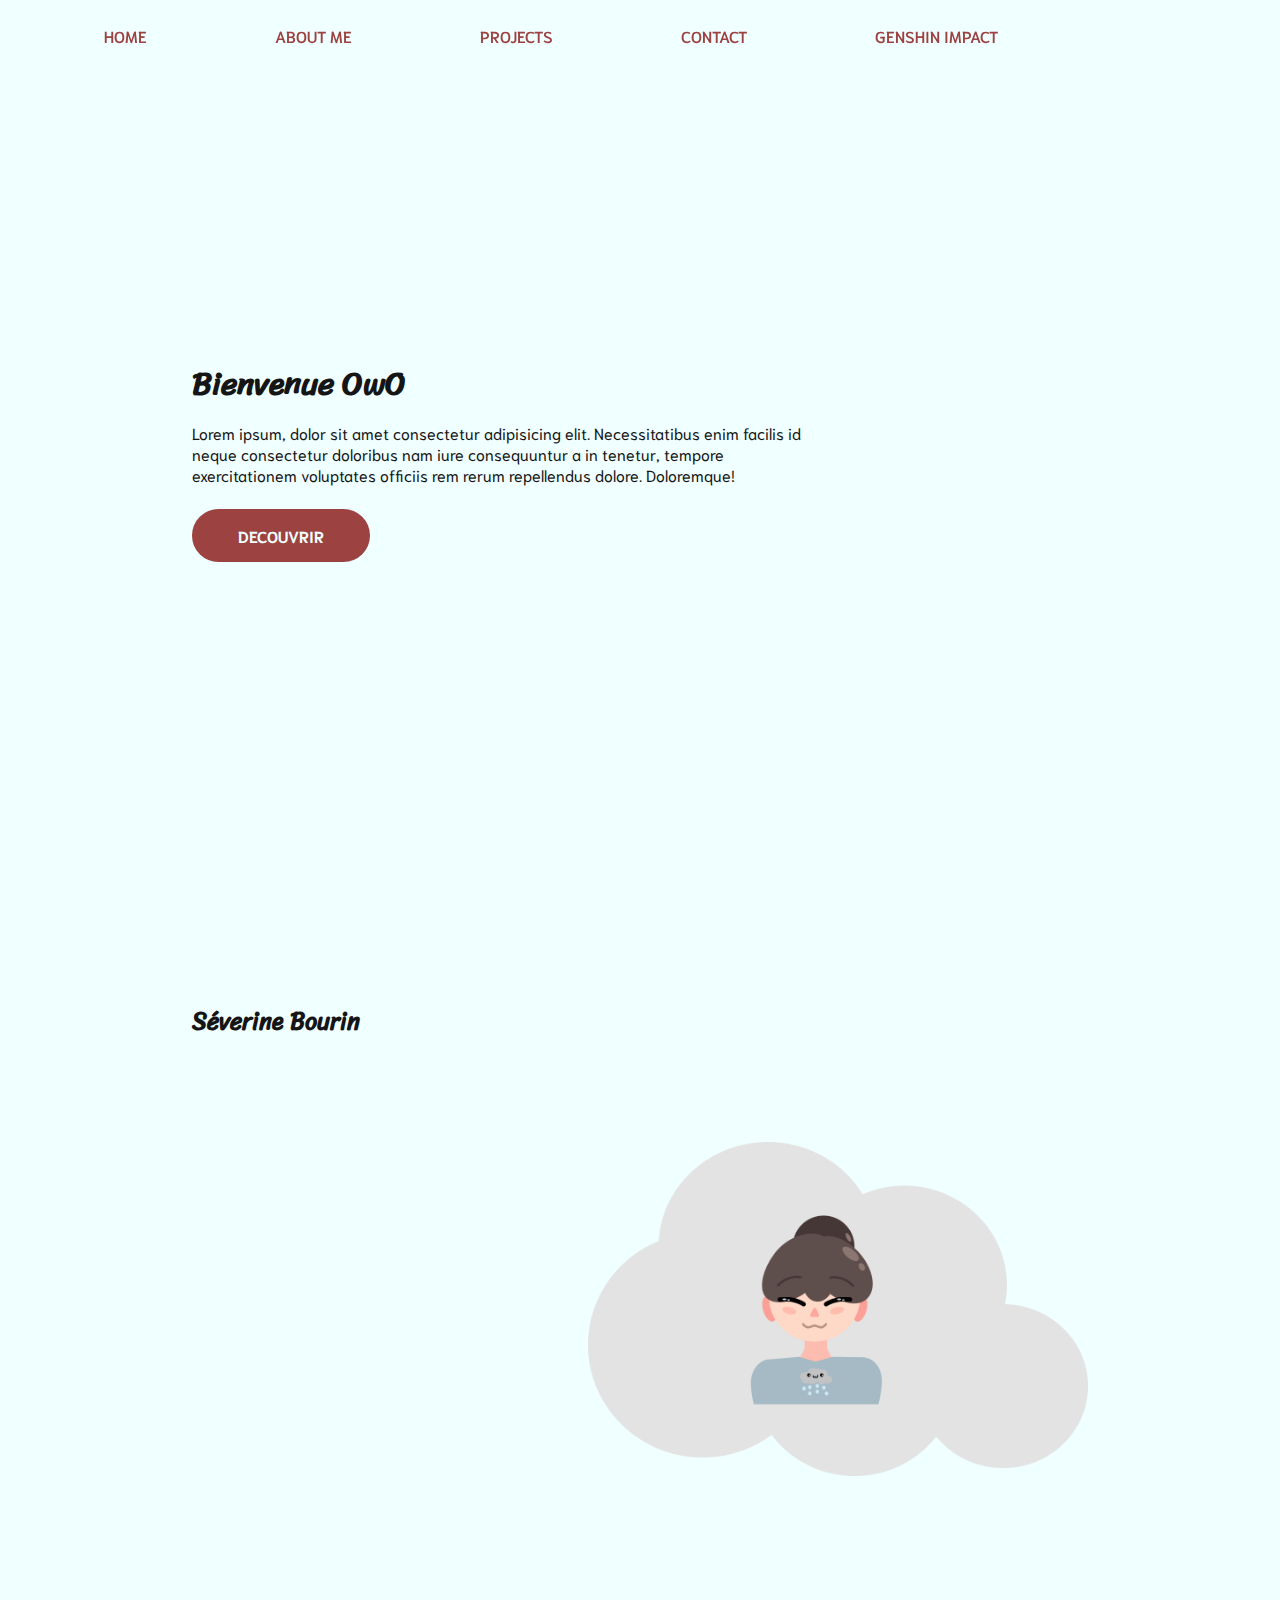
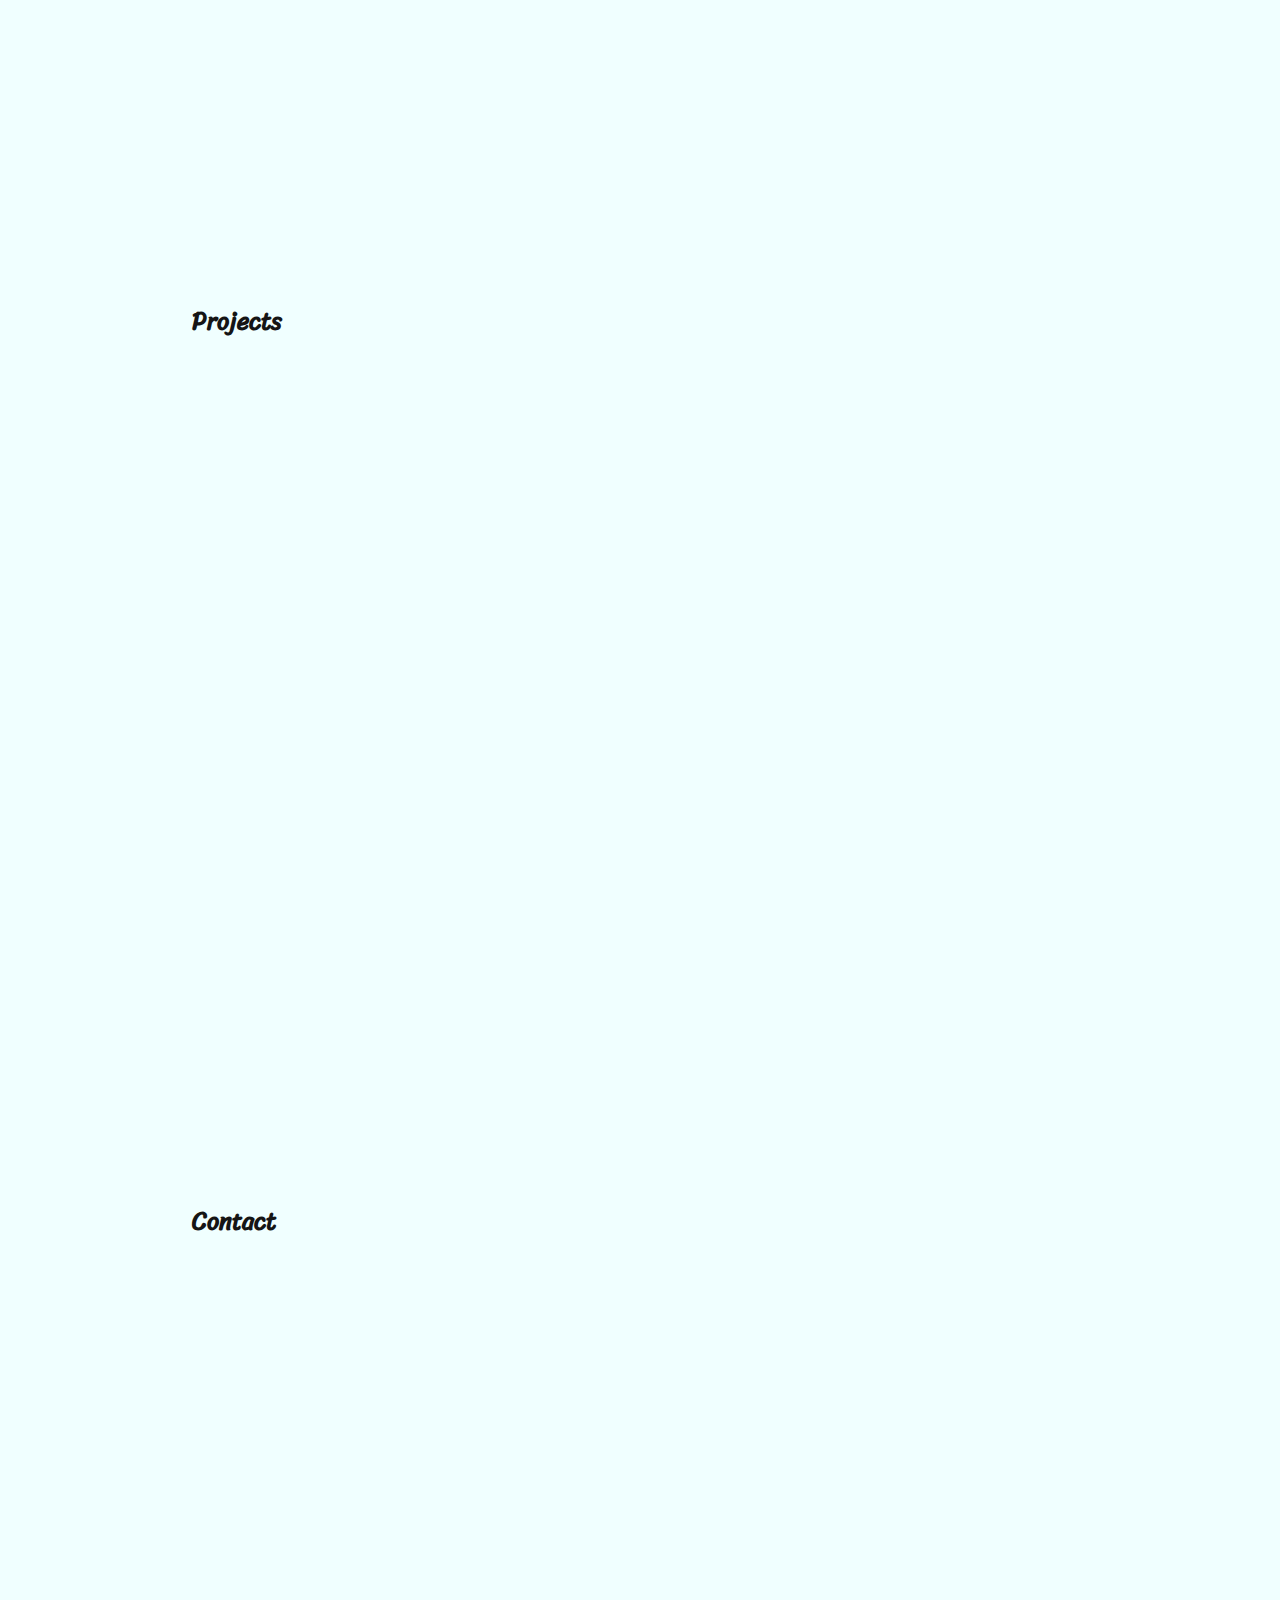
==== index.html @ 0b5fcd1a "feur" ====
<html lang="fr">
<head>
    <meta charset="UTF-8">
    <meta http-equiv="X-UA-Compatible" content="IE=edge">
    <meta name="viewport" content="width=device-width, initial-scale=1.0">
    <link rel="stylesheet" href="Style/main.css">
    <script src="https://code.jquery.com/jquery-3.5.0.min.js"></script>
    <link rel="preconnect" href="https://fonts.googleapis.com">
    <link rel="preconnect" href="https://fonts.gstatic.com" crossorigin>
    <link href="https://fonts.googleapis.com/css2?family=Niramit:ital,wght@0,200;0,300;0,400;0,500;0,600;0,700;1,200;1,300;1,400;1,500;1,600;1,700&family=Sriracha&display=swap" rel="stylesheet">
    <title>UwU</title>
</head>
<body>
    <header>
        <div class="navigation">
            <ul class="menu">
                <li><a href="#Home" class="scrollLink">Home</a></li>
                <li><a href="#AboutMe" class="scrollLink">About me</a></li>
                <li><a href="#Projects" class="scrollLink">Projects</a></li>
                <li><a href="#Contact" class="scrollLink">Contact</a></li>
                <li><a href="#Genshin" class="scrollLink">Genshin Impact</a></li>
            </ul>
        </div>
        <section id="Home" class="rain">
            <div class="textZone">
                <h1>Bienvenue OwO</h1>
                <p>Lorem ipsum, dolor sit amet consectetur adipisicing elit. Necessitatibus enim facilis id neque consectetur doloribus nam iure consequuntur a in tenetur, tempore exercitationem voluptates officiis rem rerum repellendus dolore. Doloremque!
                </p>
                <div class="ctaButton"><a href="#AboutMe" class="cta scrollLink">DECOUVRIR</a></div>
            </div>
        </section>
    </header>
    <div class="container">
        <section id="AboutMe">
            <article>
                <div class="textZone">
                    <h2>Séverine Bourin</h2>
                </div>
                <a href="#Projects" class="scrollLink"><img src="Assets/SevPluie.png" alt="MeDrawing" class="sevPluieImg"></a>
            </article>
        </section>
        <section id="Projects">
            <div class="textZone">
                <h2>Projects</h2>
                <article>
                
                </article>
                <article>
    
                </article>
            </div>
        </section>
        <section id="Contact">
            <div class="textZone">
                <h2>Contact</h2>
            </div>
        </section>
        <section id="Genshin">
            <div class="textZone">
                <h2>Games</h2>
            </div>
        </section>
    </div>
    <footer>

    </footer>
    <script>
        $(document).ready(function() {
            $("a.scrollLink").click(function(event) {
                event.preventDefault();
                $("html, body").animate({
                    scrollTop: $($(this).attr("href")).offset().top
                  }, 500);
              });
          });
      </script>
</body>
</html>
---- Style/main.css ----
* {
    margin: 0;
    font-family: 'Sriracha', cursive;
}

p {
    font-family: 'Niramit', sans-serif;
    margin: 10px 0;
}

a {
    font-family: 'Niramit', sans-serif;
    margin: 20px 0;
}

body {
    background-color: #f0ffff;
    color: #151515;
}

header {
    height: 100%;
}

.menu {
    display: flex;
    list-style: none;
    flex-direction: row;
}

.menu > li > a {
    padding: .5em 2em;
    margin: 2em;
    display: block;
    text-align:center;
    text-decoration: none;
    align-items: center;
    color: #9c4240;
    font-weight: 600;
    text-transform: uppercase;
}

.menu > li > a:hover {
    color: #D67570;
}

.navigation {
    display: flex;
    width: 100%;
    position: fixed;
    top: 0;
    height: 70px;
    align-items: center;
}

.rain {
    /* background-image: url(../Assets/RedUmbrella.png);
    background-size: cover; */
    height: 100%;
    display: flex;
    flex-direction: column;
    justify-content: center;
    row-gap: 30px;
    color: #151515;
}  

.container > section {
    height: 100%;
}

.textZone {
    margin-left: 15%;
    max-width: 50%;
    padding: 100px 0;
}

.cta {
    padding: 16px 46px;
    background-color: #9c4240;
    color: #f0ffff;
    text-decoration: none;
    border-radius: 35px;
    font-weight: 800;
    
}

.cta:hover {
    background-color: #D67570;
    
}

.ctaButton {
    margin-top: 40px;
    transition: transform .3s;
}

.ctaButton:hover {
    transform: scale(1.01);
}


.sevPluieImg {
    max-width: 500px;
    float: right;
    margin-right: 15%;
    transition: transform .1s;
}

.sevPluieImg:hover {
    transform: scale(1.2);
}
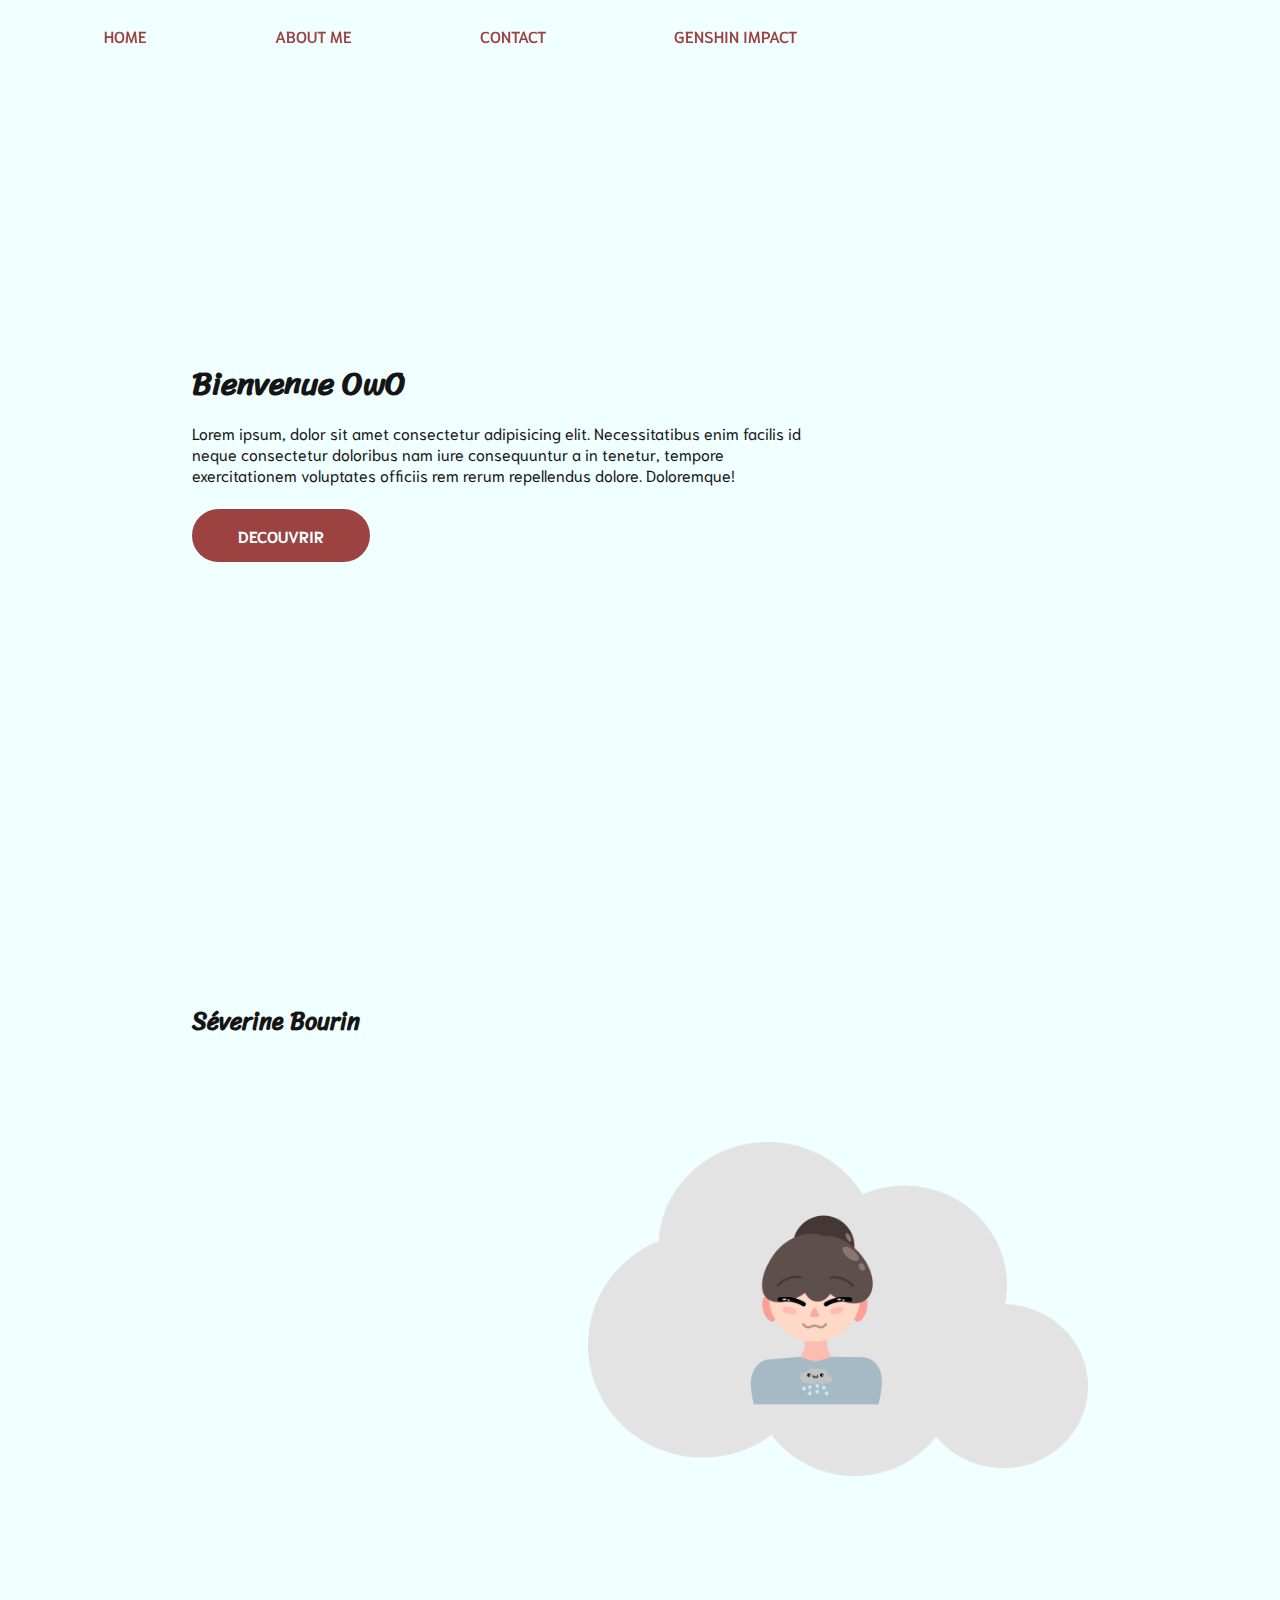
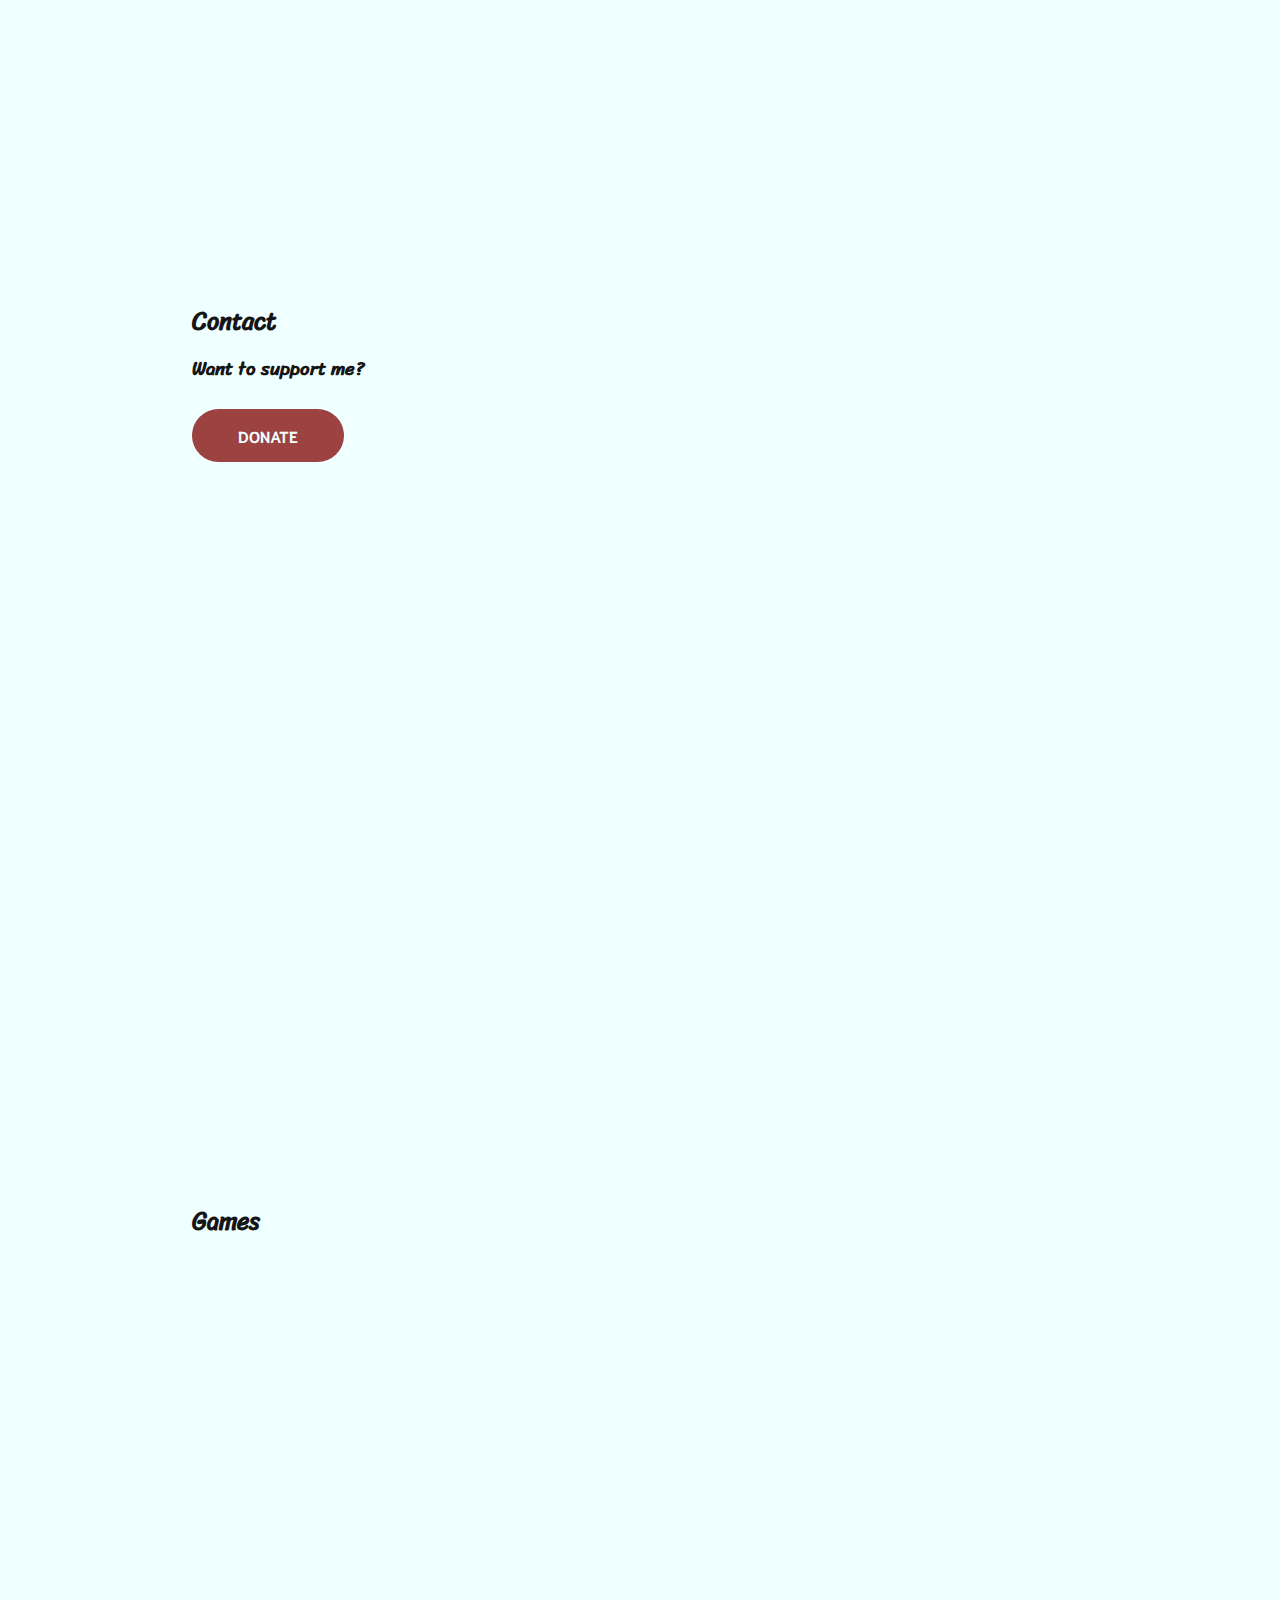
==== commit c342623d: "Contact infos" ====
--- a/index.html
+++ b/index.html
@@ -16,7 +16,7 @@
             <ul class="menu">
                 <li><a href="#Home" class="scrollLink">Home</a></li>
                 <li><a href="#AboutMe" class="scrollLink">About me</a></li>
-                <li><a href="#Projects" class="scrollLink">Projects</a></li>
+                <!-- <li><a href="#Projects" class="scrollLink">Projects</a></li> -->
                 <li><a href="#Contact" class="scrollLink">Contact</a></li>
                 <li><a href="#Genshin" class="scrollLink">Genshin Impact</a></li>
             </ul>
@@ -36,10 +36,10 @@
                 <div class="textZone">
                     <h2>Séverine Bourin</h2>
                 </div>
-                <a href="#Projects" class="scrollLink"><img src="Assets/SevPluie.png" alt="MeDrawing" class="sevPluieImg"></a>
+                <a href="#Contact" class="scrollLink"><img src="Assets/SevPluie.png" alt="MeDrawing" class="sevPluieImg"></a>
             </article>
         </section>
-        <section id="Projects">
+        <!-- <section id="Projects">
             <div class="textZone">
                 <h2>Projects</h2>
                 <article>
@@ -49,10 +49,15 @@
     
                 </article>
             </div>
-        </section>
+        </section> -->
         <section id="Contact">
             <div class="textZone">
                 <h2>Contact</h2>
+                <p><a href="twitter.com/sevangel_" alt="MyTwitter"></a></p>
+                <p><a href="https://www.linkedin.com/in/severinebourin/" alt="MyLinkedin"></a></p>
+                <h3>Want to support me?</h3>
+                <div class="ctaButton"><a href="paypal.me/sevangel" class="cta scrollLink">DONATE</a></div>
+
             </div>
         </section>
         <section id="Genshin">
